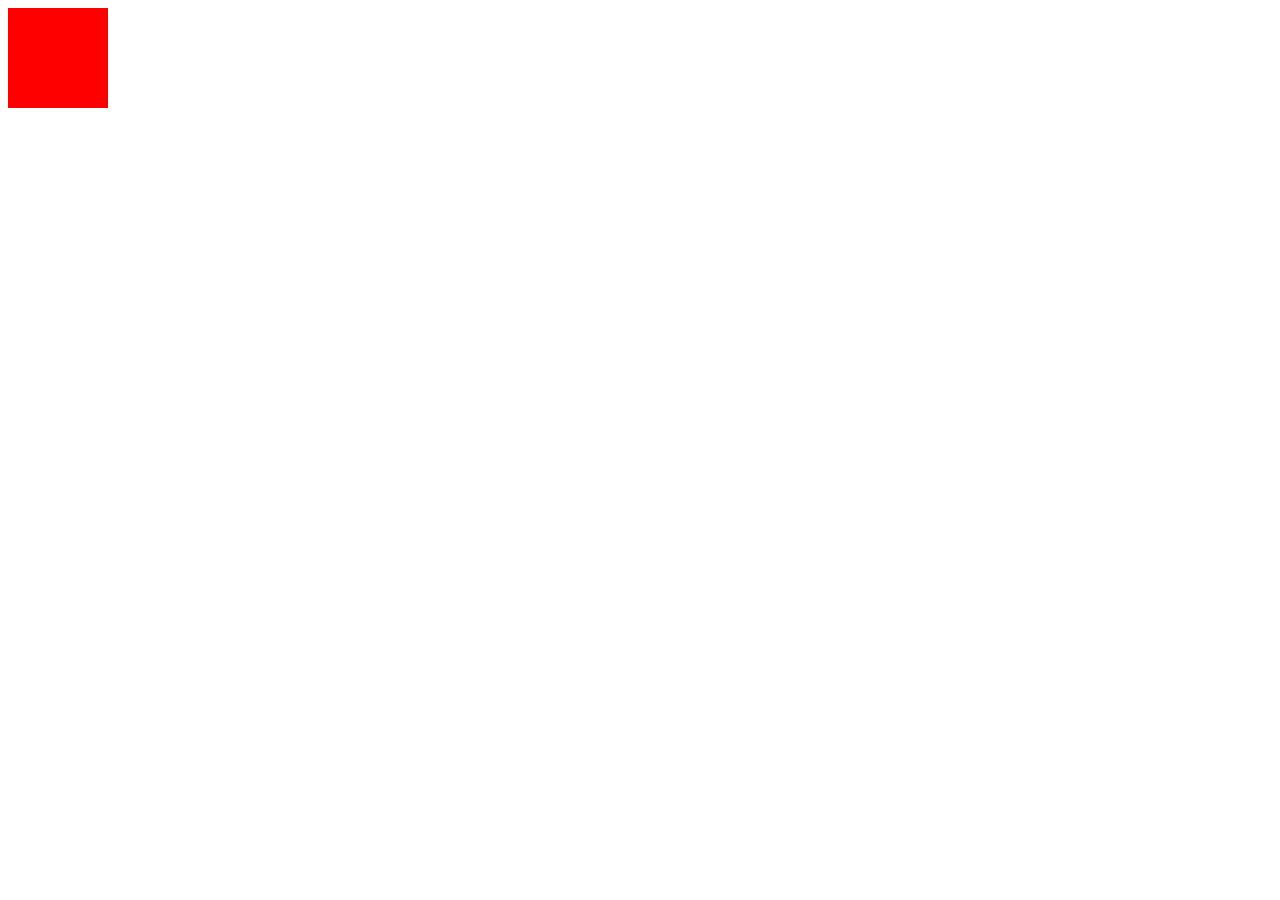
==== booths.html @ aa3352d6 "ReadMe" ====
<!DOCTYPE html>
<html lang="en">
<head>
  <meta charset="UTF-8">
  <meta name="viewport" content="width=device-width, initial-scale=1.0">
  <title>Booths</title>
  <link rel="stylesheet" type="text/css" title="Cool stylesheet" href="css\booth.css">
<script src="https://code.jquery.com/jquery-3.6.0.min.js" integrity="sha256-/xUj+3OJU5yExlq6GSYGSHk7tPXikynS7ogEvDej/m4=" crossorigin="anonymous"></script>
</head>
<body>
  <div id="root"></div>
  <script src="css\booth.js" type="text/javascript"></script>
  <div id="boothHolder">
    <div class="booth" id="b1"></div>
    </div>
</body>
</html>
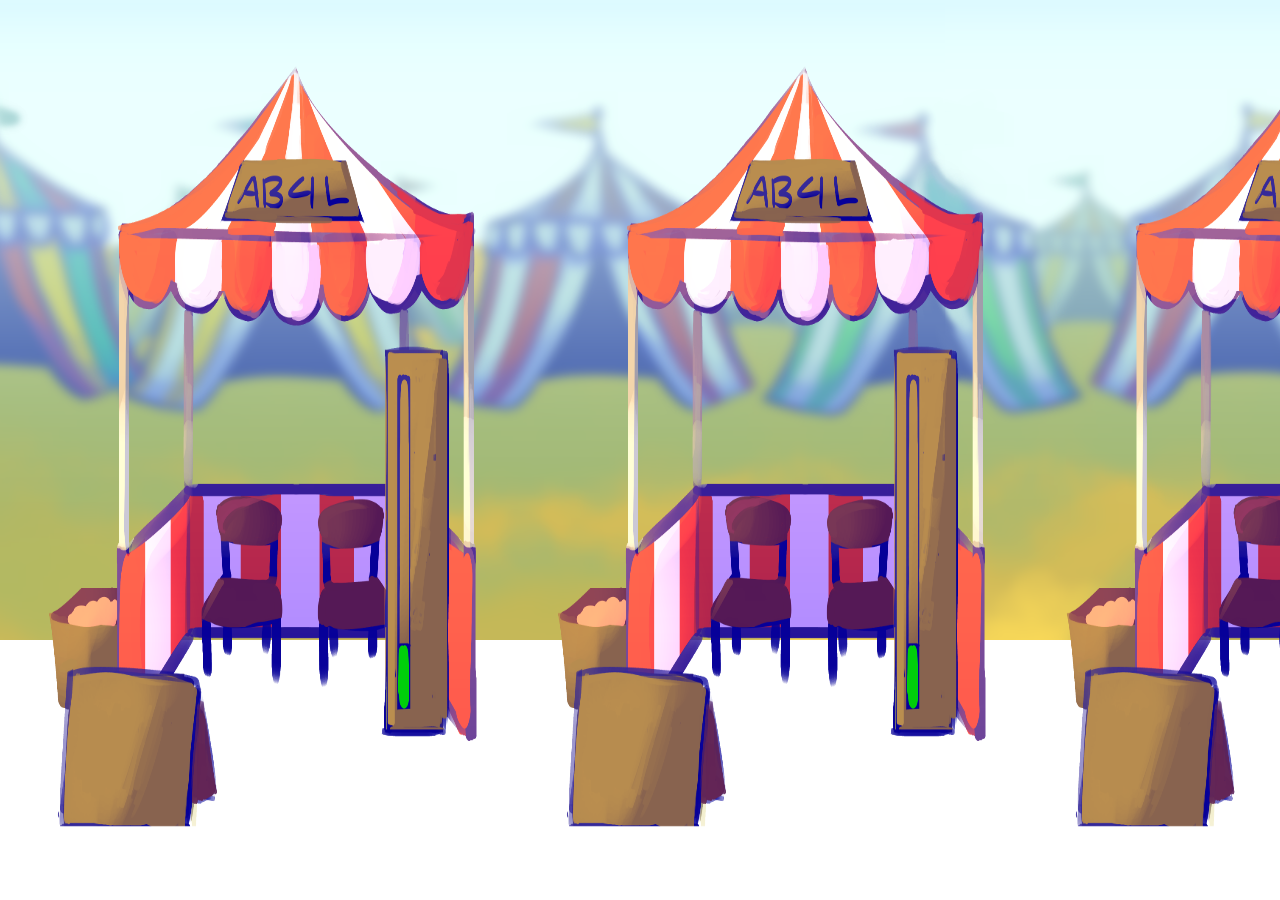
==== commit a65967a6: "Finished Booths" ====
--- a/booths.html
+++ b/booths.html
@@ -7,11 +7,15 @@
   <link rel="stylesheet" type="text/css" title="Cool stylesheet" href="css\booth.css">
 <script src="https://code.jquery.com/jquery-3.6.0.min.js" integrity="sha256-/xUj+3OJU5yExlq6GSYGSHk7tPXikynS7ogEvDej/m4=" crossorigin="anonymous"></script>
 </head>
-<body>
-  <div id="root"></div>
+<body style="background-image: url('images/background.png');">
   <script src="css\booth.js" type="text/javascript"></script>
   <div id="boothHolder">
-    <div class="booth" id="b1"></div>
+    <img class="booth" src="images/ab4lBooth.png">
+    <img class="booth" src="images/ab4lBooth.png">
+    <img class="booth" src="images/ab4lBooth.png">
+    <img class="booth" src="images/ab4lBooth.png">
+    <img class="booth" src="images/ab4lBooth.png">
+    <img class="booth" src="images/ab4lBooth.png">
     </div>
 </body>
 </html>
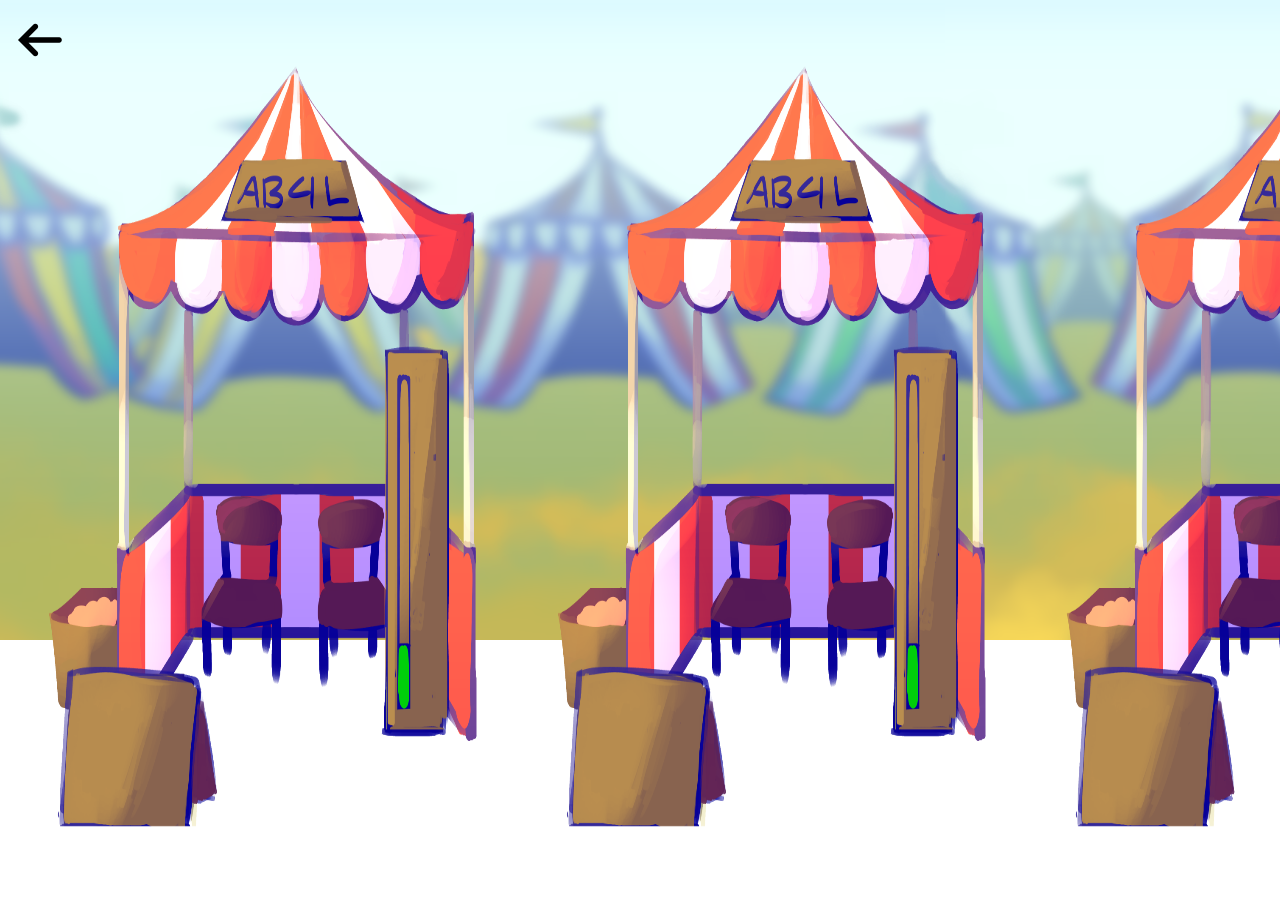
==== commit f4b94a31: "Finished Games Page and added Back Arrows" ====
--- a/booths.html
+++ b/booths.html
@@ -7,15 +7,14 @@
   <link rel="stylesheet" type="text/css" title="Cool stylesheet" href="css\booth.css">
 <script src="https://code.jquery.com/jquery-3.6.0.min.js" integrity="sha256-/xUj+3OJU5yExlq6GSYGSHk7tPXikynS7ogEvDej/m4=" crossorigin="anonymous"></script>
 </head>
-<body style="background-image: url('images/background.png');">
-  <script src="css\booth.js" type="text/javascript"></script>
+<body style="background-image: url('images/background.png')">
   <div id="boothHolder">
     <img class="booth" src="images/ab4lBooth.png">
     <img class="booth" src="images/ab4lBooth.png">
     <img class="booth" src="images/ab4lBooth.png">
     <img class="booth" src="images/ab4lBooth.png">
     <img class="booth" src="images/ab4lBooth.png">
-    <img class="booth" src="images/ab4lBooth.png">
     </div>
+    <a href="index.html"><img id="backArrow" src="images/backArrow.png" style="position: fixed; width: 5%;"></a>
 </body>
 </html>
